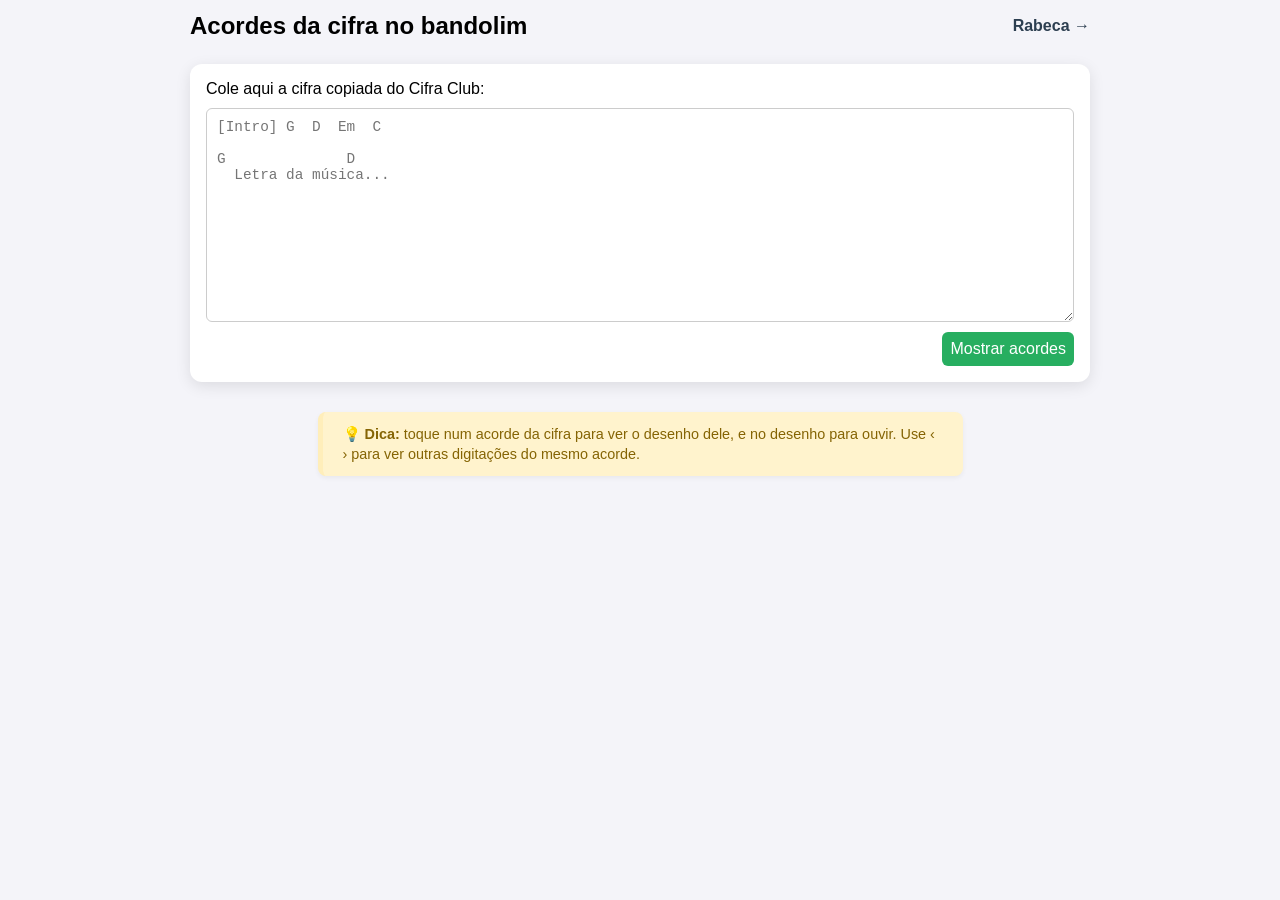
==== cifra.html @ 2152706a "show tabs" ====
<!DOCTYPE html>
<html lang="pt-br">

<head>
    <meta charset="UTF-8">
    <meta name="viewport" content="width=device-width, initial-scale=1">
    <title>Bandolim: Acordes da Cifra</title>
    <link rel="stylesheet" href="css/styles.css">
    <link rel="stylesheet" href="css/cifra.css">
    <script type="module" src="js/cifra-main.js"></script>
</head>

<body>

    <header class="topbar topbar-static">
        <h2>Acordes da cifra no bandolim</h2>
        <a class="nav-link" href="index.html">Rabeca →</a>
    </header>

    <section id="inputSection" class="card input-section">
        <label for="cifraInput">Cole aqui a cifra copiada do Cifra Club:</label>
        <textarea id="cifraInput" rows="12" spellcheck="false"
            placeholder="[Intro] G  D  Em  C&#10;&#10;G              D&#10;  Letra da música..."></textarea>
        <button id="showBtn" class="primary-btn">Mostrar acordes</button>
    </section>

    <section id="resultSection" class="result-section" hidden>
        <div class="sticky-panel">
            <div class="toolbar">
                <button id="editBtn">✎ Editar cifra</button>
                <div class="transpose" aria-label="Transpor">
                    <button id="transposeDown" aria-label="Descer meio tom">−½</button>
                    <span id="transposeValue">Tom original</span>
                    <button id="transposeUp" aria-label="Subir meio tom">+½</button>
                </div>
            </div>
            <div id="chordStrip" class="chord-strip"></div>
        </div>

        <pre id="cifraView" class="card cifra-view"></pre>
    </section>

    <div class="observation">
        <strong>💡 Dica:</strong> toque num acorde da cifra para ver o desenho dele, e no desenho para ouvir.
        Use ‹ › para ver outras digitações do mesmo acorde.
    </div>
</body>

</html>
---- css/styles.css ----
body {
    font-family: 'Segoe UI', sans-serif;
    background: #f4f4f9;
    display: flex;
    flex-direction: column;
    align-items: center;
    margin: 0;
    padding: 0 16px 20px;
}

body.sidebar-open {
    overflow: hidden;
}

.topbar {
    position: sticky;
    top: 0;
    z-index: 10;
    width: 100%;
    max-width: 900px;
    box-sizing: border-box;
    display: flex;
    align-items: center;
    justify-content: space-between;
    gap: 12px;
    padding: 12px 0;
    margin-bottom: 12px;
    background: #f4f4f9;
}

.topbar h2 {
    margin: 0;
    font-size: clamp(1.05rem, 4vw, 1.5rem);
}

.topbar-actions {
    display: flex;
    align-items: center;
    gap: 8px;
    flex-shrink: 0;
}

.mic-btn {
    background: #e74c3c;
    color: white;
    border: none;
    cursor: pointer;
}

.icon-btn {
    display: inline-flex;
    align-items: center;
    justify-content: center;
    width: 40px;
    height: 40px;
    padding: 0;
    font-size: 1.6rem;
    line-height: 1;
    color: #2c3e50;
    background: white;
    cursor: pointer;
}

.sidebar {
    position: fixed;
    top: 0;
    right: 0;
    z-index: 30;
    width: min(300px, 85vw);
    height: 100%;
    box-sizing: border-box;
    padding: 16px 20px;
    overflow-y: auto;
    background: white;
    box-shadow: -4px 0 15px rgba(0, 0, 0, 0.15);
    transform: translateX(100%);
    visibility: hidden;
    transition: transform 0.25s ease, visibility 0.25s;
}

.sidebar.open {
    transform: translateX(0);
    visibility: visible;
}

.sidebar-header {
    display: flex;
    align-items: center;
    justify-content: space-between;
    margin-bottom: 16px;
}

.sidebar-header h3 {
    margin: 0;
}

.sidebar-link {
    display: block;
    margin-top: 24px;
    padding-top: 15px;
    border-top: 1px solid #eee;
    color: #2c3e50;
    font-weight: bold;
    text-decoration: none;
}

.sidebar-overlay {
    position: fixed;
    inset: 0;
    z-index: 20;
    background: rgba(0, 0, 0, 0.4);
}

.controls {
    display: flex;
    flex-direction: column;
    gap: 15px;
}

.control-group {
    display: flex;
    flex-direction: column;
    gap: 5px;
}

.toggle {
    display: flex;
    align-items: center;
    justify-content: space-between;
    gap: 12px;
    padding-top: 15px;
    border-top: 1px solid #eee;
    cursor: pointer;
}

.toggle input {
    position: absolute;
    opacity: 0;
    pointer-events: none;
}

.toggle-track {
    position: relative;
    flex-shrink: 0;
    width: 44px;
    height: 24px;
    border-radius: 12px;
    background: #ccc;
    transition: background 0.2s;
}

.toggle-track::after {
    content: '';
    position: absolute;
    top: 3px;
    left: 3px;
    width: 18px;
    height: 18px;
    border-radius: 50%;
    background: white;
    transition: transform 0.2s;
}

.toggle input:checked + .toggle-track {
    background: #27ae60;
}

.toggle input:checked + .toggle-track::after {
    transform: translateX(20px);
}

.toggle input:focus-visible + .toggle-track {
    outline: 2px solid #3498db;
    outline-offset: 2px;
}

#staff-container[hidden] {
    display: none;
}

.control-group select {
    width: 100%;
    font-size: 1rem;
}

#staff-container,
#svg-container {
    width: 100%;
    max-width: 500px;
    margin-bottom: 20px;
    box-sizing: border-box;
}

#svg-container {
    max-width: 350px;
}

#staff-svg,
#violin-svg {
    display: block;
    width: 100%;
    height: auto;
}

select,
button {
    padding: 8px;
    border-radius: 6px;
    border: 1px solid #ccc;
}

#legend {
    background: white;
    flex-wrap: wrap;
    justify-content: center;
    padding: 15px;
    border-radius: 8px;
    display: flex;
    gap: 20px;
    margin-bottom: 20px;
    box-shadow: 0 2px 10px rgba(0, 0, 0, 0.05);
}

.legend-item {
    display: flex;
    align-items: center;
    gap: 8px;
    font-size: 0.9rem;
}

.dot {
    width: 12px;
    height: 12px;
    border-radius: 50%;
    border: 1px solid #555;
}

.fret-line {
    stroke: rgba(255, 255, 255, 0.2);
    stroke-width: 1;
}

.label-note {
    font-family: Arial;
    font-size: 10px;
    font-weight: bold;
    fill: white;
    text-anchor: middle;
    pointer-events: none;
}

.string-label {
    font-family: Arial;
    font-size: 12px;
    font-weight: bold;
    fill: #7f8c8d;
    text-anchor: middle;
}

.observation {
    background-color: #fff3cd;
    color: #856404;
    padding: 12px 20px;
    border-radius: 8px;
    border-left: 5px solid #ffeeba;
    margin: 10px 0 20px 0;
    max-width: 600px;
    font-size: 0.9rem;
    line-height: 1.4;
    box-shadow: 0 2px 5px rgba(0, 0, 0, 0.05);
}

.live-note-label {
    font-family: Arial, sans-serif;
    font-size: 10px;
    font-weight: bold;
    fill: cyan;
    text-anchor: middle;
    dominant-baseline: central;
    pointer-events: none;
    text-shadow: 0px 0px 2px rgba(0,0,0,0.5);
}

#violin-svg {
    touch-action: none;
    -webkit-tap-highlight-color: transparent;
}

#staff-container {
    background: white;
    border-radius: 12px;
    box-shadow: 0 4px 15px rgba(0, 0, 0, 0.1);
    padding: 10px;
}
---- css/cifra.css ----
[hidden] {
    display: none !important;
}

.topbar-static {
    position: static;
}

.nav-link {
    flex-shrink: 0;
    color: #2c3e50;
    font-weight: bold;
    text-decoration: none;
}

.card {
    background: white;
    border-radius: 12px;
    box-shadow: 0 4px 15px rgba(0, 0, 0, 0.1);
}

.input-section,
.result-section {
    width: 100%;
    max-width: 900px;
    box-sizing: border-box;
}

.input-section {
    display: flex;
    flex-direction: column;
    gap: 10px;
    padding: 16px;
    margin-bottom: 20px;
}

.input-section textarea {
    width: 100%;
    box-sizing: border-box;
    padding: 10px;
    border: 1px solid #ccc;
    border-radius: 6px;
    font-family: 'Courier New', monospace;
    font-size: 0.9rem;
    resize: vertical;
}

.primary-btn {
    align-self: flex-end;
    background: #27ae60;
    color: white;
    border: none;
    font-size: 1rem;
    cursor: pointer;
}

.sticky-panel {
    position: sticky;
    top: 0;
    z-index: 5;
    padding: 8px 0;
    background: #f4f4f9;
}

.toolbar {
    display: flex;
    align-items: center;
    justify-content: space-between;
    gap: 10px;
    margin-bottom: 8px;
}

.toolbar button {
    background: white;
    cursor: pointer;
}

.transpose {
    display: flex;
    align-items: center;
    gap: 6px;
}

.transpose span {
    min-width: 90px;
    text-align: center;
    font-size: 0.9rem;
}

.chord-strip {
    display: flex;
    gap: 10px;
    overflow-x: auto;
    padding: 4px 2px 8px;
    scroll-snap-type: x proximity;
}

.chord-card {
    flex-shrink: 0;
    display: flex;
    flex-direction: column;
    align-items: center;
    padding: 6px 8px;
    background: white;
    border: 2px solid transparent;
    border-radius: 10px;
    box-shadow: 0 2px 8px rgba(0, 0, 0, 0.08);
    scroll-snap-align: center;
    transition: border-color 0.2s;
}

.chord-card.active {
    border-color: #27ae60;
}

.chord-card .chord-name {
    font-weight: bold;
}

.chord-card .chord-diagram {
    cursor: pointer;
}

.chord-card .empty {
    width: 90px;
    padding: 30px 0;
    font-size: 0.8rem;
    color: #7f8c8d;
    text-align: center;
}

.voicing-nav {
    display: flex;
    align-items: center;
    gap: 4px;
    font-size: 0.8rem;
    color: #555;
}

.voicing-nav button {
    padding: 2px 8px;
    background: white;
    cursor: pointer;
}

.diagram-fret-label {
    font-size: 10px;
    text-anchor: end;
    fill: #555;
}

.diagram-string-label {
    font-size: 10px;
    text-anchor: middle;
    fill: #7f8c8d;
}

.diagram-open-label {
    font-size: 11px;
    text-anchor: middle;
    fill: #2c3e50;
}

.cifra-view {
    margin: 8px 0 20px;
    padding: 16px;
    overflow-x: auto;
    font-family: 'Courier New', monospace;
    font-size: 0.9rem;
    line-height: 1.4;
}

.cifra-view .section {
    font-weight: bold;
    color: #7f8c8d;
}

.cifra-view .chord {
    padding: 0;
    border: none;
    border-radius: 3px;
    background: none;
    font: inherit;
    font-weight: bold;
    color: #e67e22;
    cursor: pointer;
}

.cifra-view .chord.active {
    background: #e67e22;
    color: white;
}
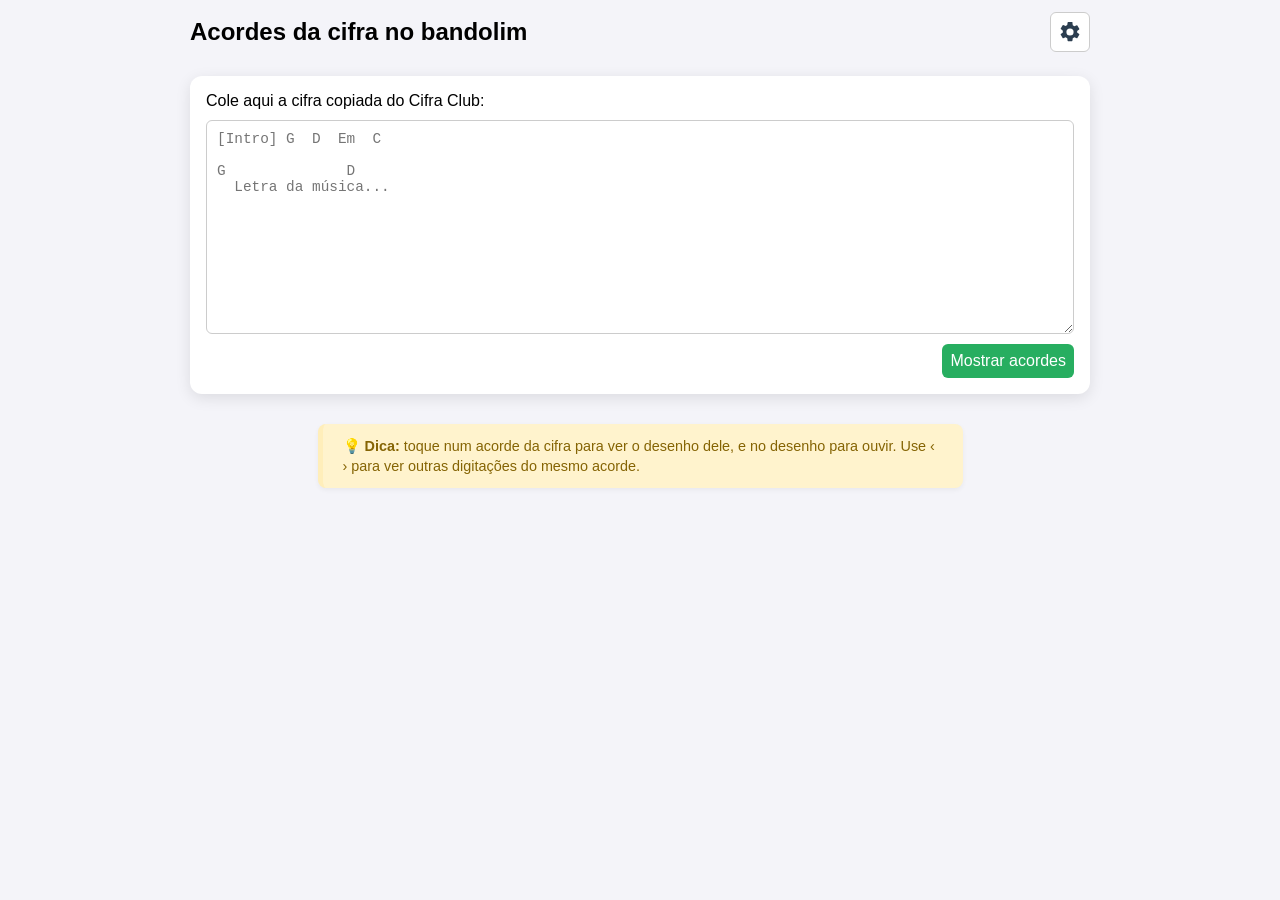
==== commit bdacd482: "show degree" ====
--- a/cifra.html
+++ b/cifra.html
@@ -14,8 +14,41 @@
 
     <header class="topbar topbar-static">
         <h2>Acordes da cifra no bandolim</h2>
-        <a class="nav-link" href="index.html">Rabeca →</a>
+        <div class="topbar-actions">
+            <button id="settingsBtn" class="icon-btn" aria-label="Abrir configurações"
+                aria-controls="sidebar" aria-expanded="false">
+                <svg viewBox="0 0 24 24" width="24" height="24" aria-hidden="true">
+                    <path fill="currentColor" d="M19.14 12.94a7.07 7.07 0 0 0 .06-.94 7.07 7.07 0 0 0-.06-.94l2.03-1.58a.49.49 0 0 0 .12-.61l-1.92-3.32a.49.49 0 0 0-.59-.22l-2.39.96a7.03 7.03 0 0 0-1.62-.94l-.36-2.54A.48.48 0 0 0 13.92 2h-3.84a.48.48 0 0 0-.48.41l-.36 2.54a7.03 7.03 0 0 0-1.62.94l-2.39-.96a.49.49 0 0 0-.59.22L2.72 8.47a.49.49 0 0 0 .12.61l2.03 1.58a7.07 7.07 0 0 0-.06.94c0 .32.02.63.06.94l-2.03 1.58a.49.49 0 0 0-.12.61l1.92 3.32c.12.22.37.29.59.22l2.39-.96c.5.38 1.04.7 1.62.94l.36 2.54c.05.24.25.41.48.41h3.84c.24 0 .44-.17.48-.41l.36-2.54a7.03 7.03 0 0 0 1.62-.94l2.39.96c.22.08.47 0 .59-.22l1.92-3.32a.49.49 0 0 0-.12-.61l-2.03-1.58zM12 15.6A3.6 3.6 0 1 1 12 8.4a3.6 3.6 0 0 1 0 7.2z"/>
+                </svg>
+            </button>
+        </div>
     </header>
+
+    <div id="sidebar-overlay" class="sidebar-overlay" hidden></div>
+
+    <aside id="sidebar" class="sidebar" aria-label="Configurações" aria-hidden="true">
+        <div class="sidebar-header">
+            <h3>Configurações</h3>
+            <button id="closeSidebarBtn" class="icon-btn" aria-label="Fechar configurações">&times;</button>
+        </div>
+
+        <div class="controls">
+            <div class="control-group">
+                <label for="labelMode">Mostrar nas bolinhas:</label>
+                <select id="labelMode">
+                    <option value="degree" selected>Graus (1, 3, 5, b7…)</option>
+                    <option value="note">Notas (C, E, G…)</option>
+                </select>
+            </div>
+
+            <div class="control-group">
+                <span>Cores por função:</span>
+                <ul id="degreeLegend" class="degree-legend"></ul>
+            </div>
+        </div>
+
+        <a class="sidebar-link" href="index.html">Rabeca: intervalos, acordes e escalas →</a>
+    </aside>
 
     <section id="inputSection" class="card input-section">
         <label for="cifraInput">Cole aqui a cifra copiada do Cifra Club:</label>
--- a/css/cifra.css
+++ b/css/cifra.css
@@ -6,11 +6,20 @@
     position: static;
 }
 
-.nav-link {
-    flex-shrink: 0;
-    color: #2c3e50;
-    font-weight: bold;
-    text-decoration: none;
+.degree-legend {
+    list-style: none;
+    margin: 0;
+    padding: 0;
+    display: flex;
+    flex-direction: column;
+    gap: 6px;
+    font-size: 0.9rem;
+}
+
+.degree-legend li {
+    display: flex;
+    align-items: center;
+    gap: 8px;
 }
 
 .card {
@@ -155,6 +164,14 @@
     fill: #7f8c8d;
 }
 
+.diagram-note-label {
+    font-family: Arial, sans-serif;
+    font-weight: bold;
+    text-anchor: middle;
+    dominant-baseline: central;
+    pointer-events: none;
+}
+
 .diagram-open-label {
     font-size: 11px;
     text-anchor: middle;
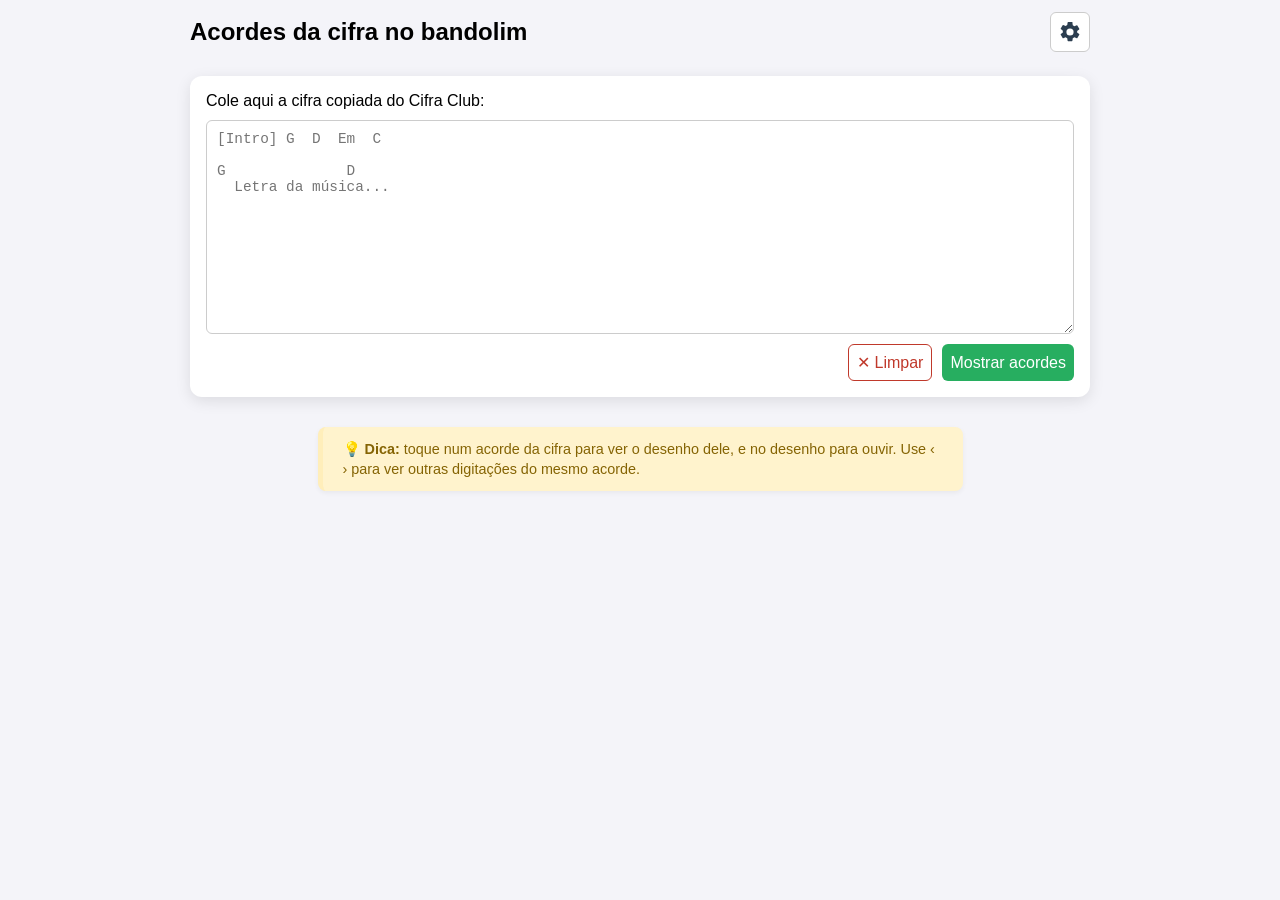
==== commit 037fbb13: "add clear button" ====
--- a/cifra.html
+++ b/cifra.html
@@ -54,7 +54,10 @@
         <label for="cifraInput">Cole aqui a cifra copiada do Cifra Club:</label>
         <textarea id="cifraInput" rows="12" spellcheck="false"
             placeholder="[Intro] G  D  Em  C&#10;&#10;G              D&#10;  Letra da música..."></textarea>
-        <button id="showBtn" class="primary-btn">Mostrar acordes</button>
+        <div class="input-actions">
+            <button id="clearBtn" class="secondary-btn">✕ Limpar</button>
+            <button id="showBtn" class="primary-btn">Mostrar acordes</button>
+        </div>
     </section>
 
     <section id="resultSection" class="result-section" hidden>
--- a/css/cifra.css
+++ b/css/cifra.css
@@ -54,8 +54,21 @@
     resize: vertical;
 }
 
+.input-actions {
+    display: flex;
+    justify-content: flex-end;
+    gap: 10px;
+}
+
+.secondary-btn {
+    background: white;
+    color: #c0392b;
+    border: 1px solid #c0392b;
+    font-size: 1rem;
+    cursor: pointer;
+}
+
 .primary-btn {
-    align-self: flex-end;
     background: #27ae60;
     color: white;
     border: none;
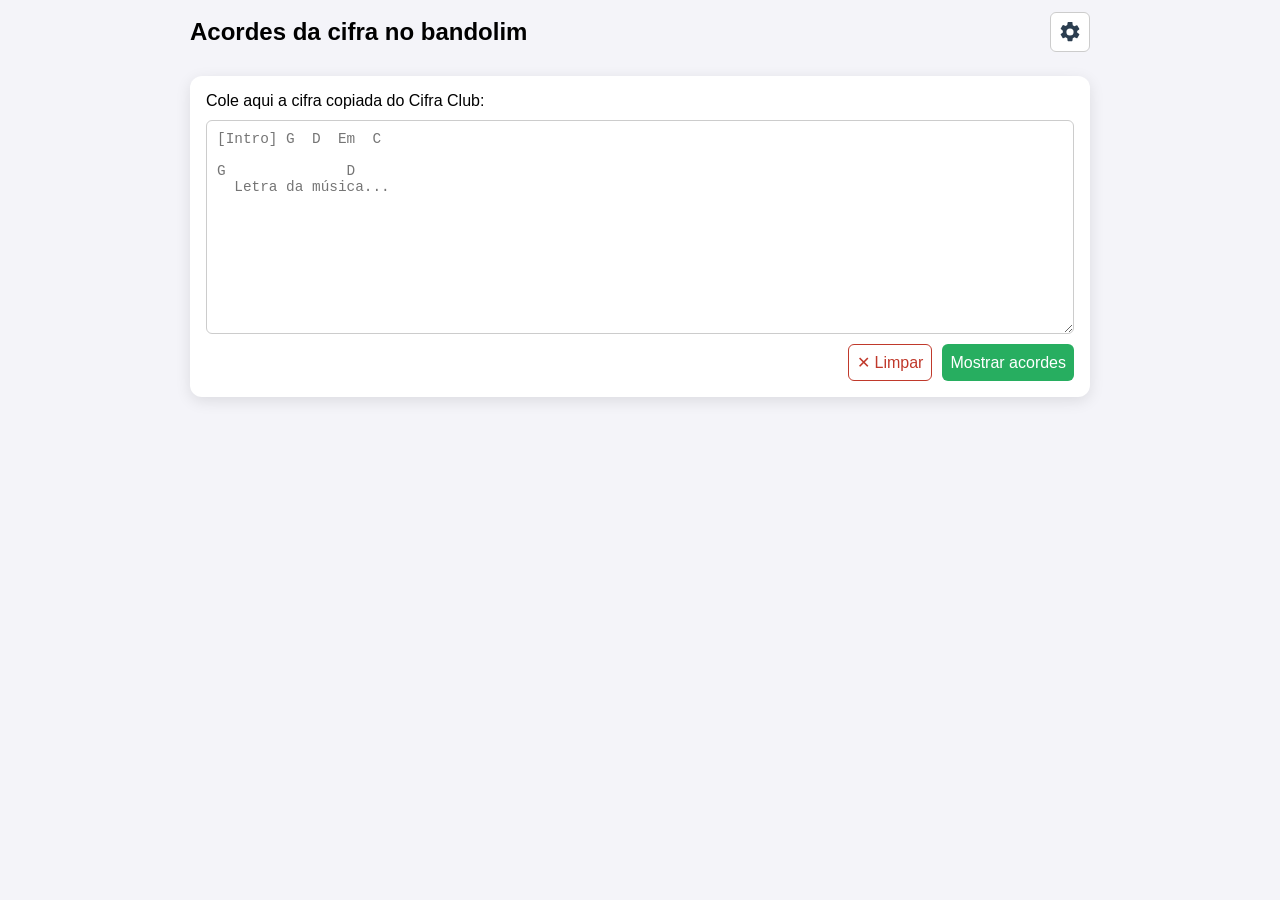
==== commit ae3e825b: "remove tip" ====
--- a/cifra.html
+++ b/cifra.html
@@ -75,11 +75,6 @@
 
         <pre id="cifraView" class="card cifra-view"></pre>
     </section>
-
-    <div class="observation">
-        <strong>💡 Dica:</strong> toque num acorde da cifra para ver o desenho dele, e no desenho para ouvir.
-        Use ‹ › para ver outras digitações do mesmo acorde.
-    </div>
 </body>
 
 </html>
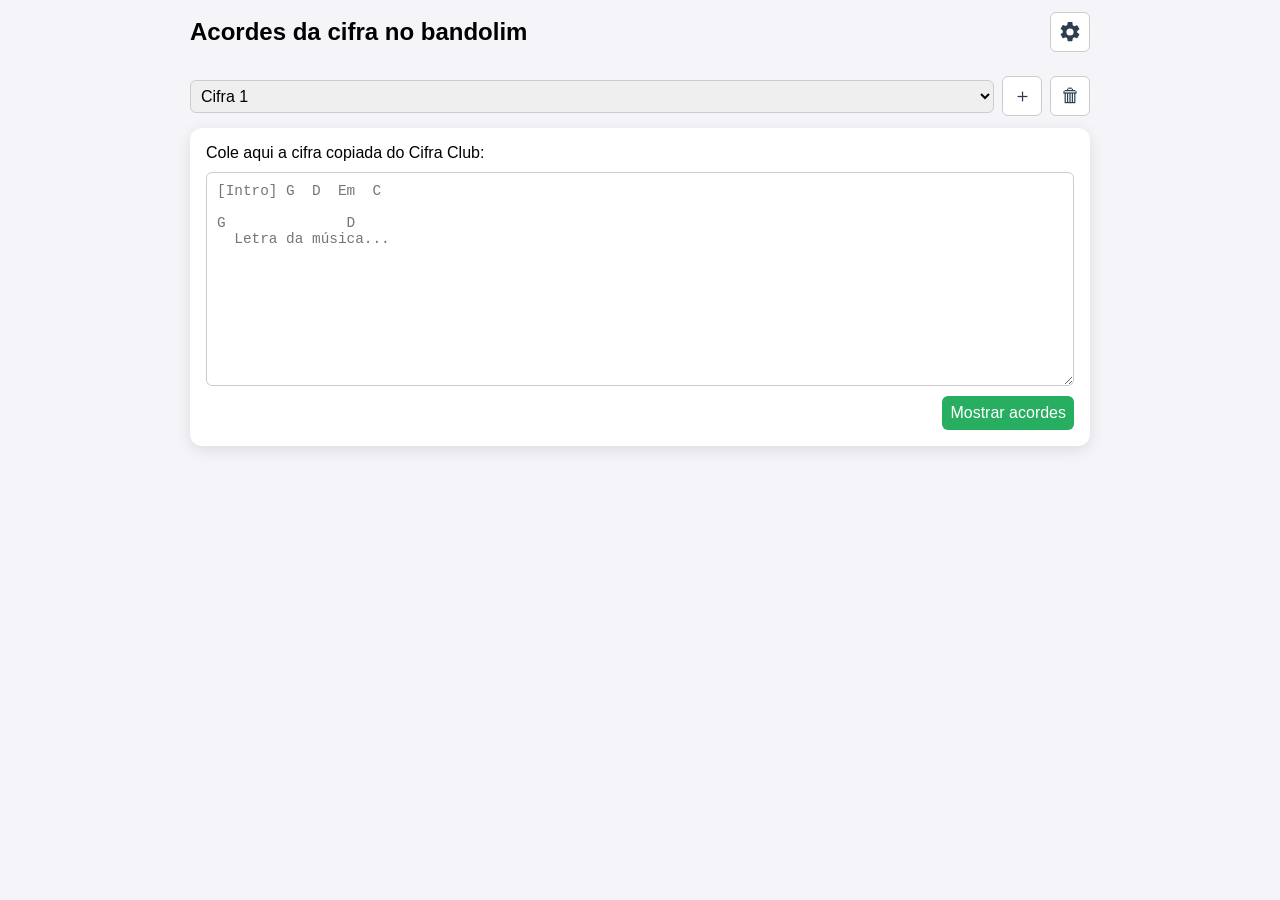
==== commit 552634da: "allow multiple tabs" ====
--- a/cifra.html
+++ b/cifra.html
@@ -50,12 +50,17 @@
         <a class="sidebar-link" href="index.html">Rabeca: intervalos, acordes e escalas →</a>
     </aside>
 
+    <nav class="library-bar" aria-label="Cifras salvas">
+        <select id="cifraSelect" aria-label="Escolher cifra"></select>
+        <button id="newBtn" class="icon-btn" aria-label="Nova cifra" title="Nova cifra">＋</button>
+        <button id="deleteBtn" class="icon-btn" aria-label="Apagar cifra" title="Apagar cifra">🗑</button>
+    </nav>
+
     <section id="inputSection" class="card input-section">
         <label for="cifraInput">Cole aqui a cifra copiada do Cifra Club:</label>
         <textarea id="cifraInput" rows="12" spellcheck="false"
             placeholder="[Intro] G  D  Em  C&#10;&#10;G              D&#10;  Letra da música..."></textarea>
         <div class="input-actions">
-            <button id="clearBtn" class="secondary-btn">✕ Limpar</button>
             <button id="showBtn" class="primary-btn">Mostrar acordes</button>
         </div>
     </section>
--- a/css/cifra.css
+++ b/css/cifra.css
@@ -60,12 +60,25 @@
     gap: 10px;
 }
 
-.secondary-btn {
-    background: white;
-    color: #c0392b;
-    border: 1px solid #c0392b;
+.library-bar {
+    display: flex;
+    align-items: center;
+    gap: 8px;
+    width: 100%;
+    max-width: 900px;
+    box-sizing: border-box;
+    margin-bottom: 12px;
+}
+
+.library-bar select {
+    flex: 1;
+    min-width: 0;
+    padding: 6px;
     font-size: 1rem;
-    cursor: pointer;
+}
+
+.library-bar .icon-btn {
+    font-size: 1.2rem;
 }
 
 .primary-btn {
